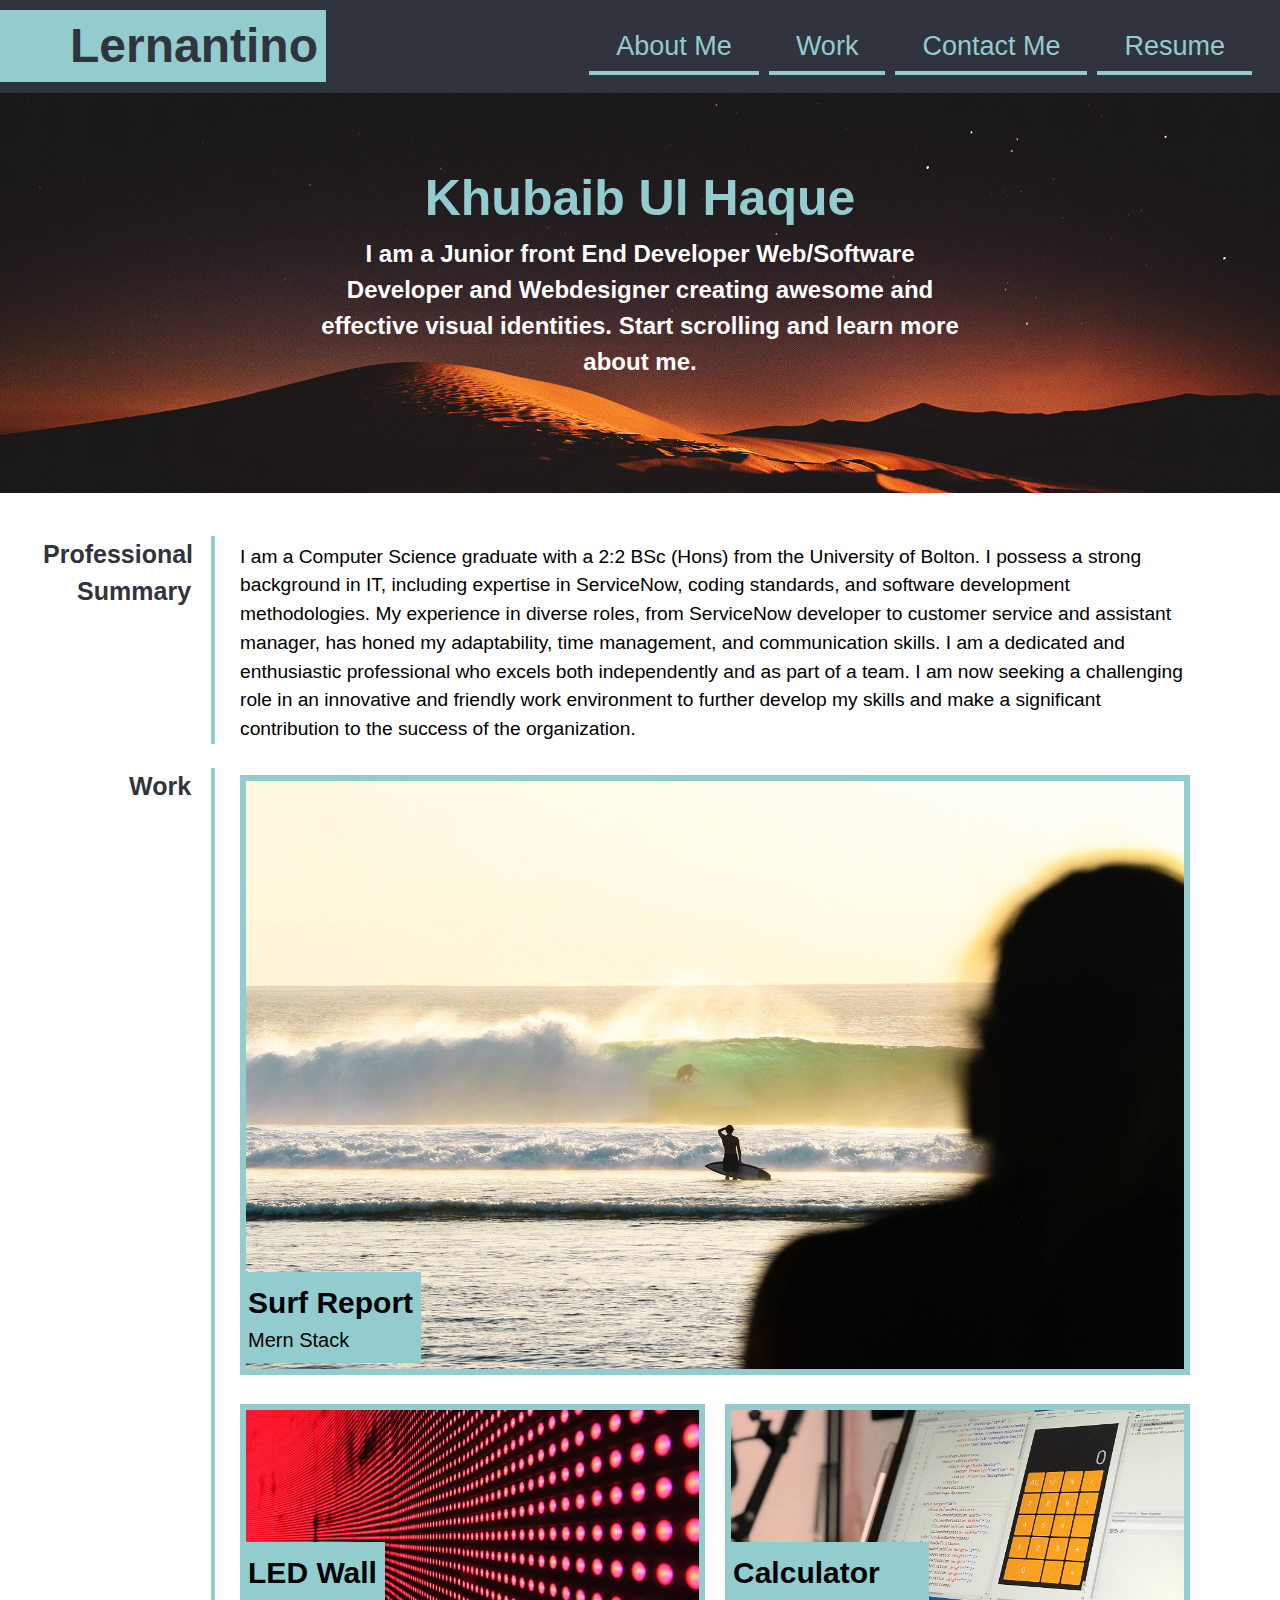
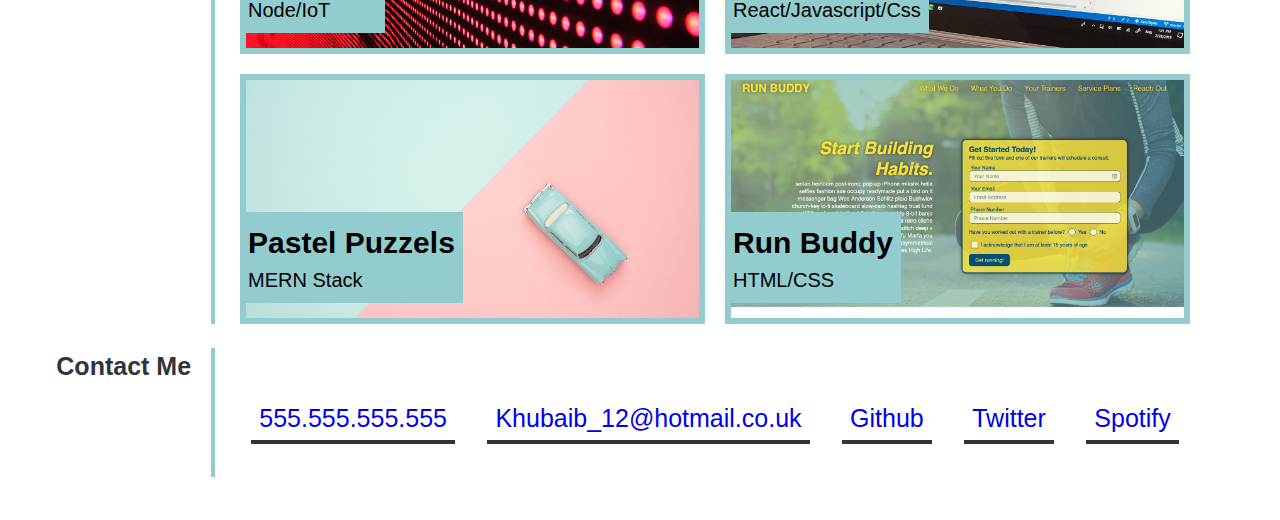
==== index.html @ d8767fd0 "- moving index/html file to deploy using github pages" ====
<!DOCTYPE html>
<html lang="en-gb">

<head>
  <meta charset="UTF-8">
  <meta name="viewport" content="width=device-width, initial-scale=1.0">
  <meta http-equiv="X-UA-Compatible" content="ie=edge">
  <title>Lernantino // Web Developer</title>
  <link rel="stylesheet" href="./challenge/starter/css/style.css" />
</head>

<body>
  <!-- main logo / nav -->
  <header class="navbar">
    <h1>Lernantino</h1>
    <nav>
      <ul class="nav-links">
        <li><a href="#aboutme">About Me</a></li>
        <li><a href=#>Work</a></li>
        <li><a href=#>Contact Me</a></li>
        <li><a href=#>Resume</a></li>
      </ul>
    </nav>
  </header>

  <!-- hero banner -->
  <section class="hero-banner">
    <div class="container">
      <div class="centered">
        <h1 class="centered-h1">Khubaib Ul Haque</h1>
        <h2>I am a Junior front End Developer Web/Software Developer and Webdesigner creating awesome and effective
          visual identities. Start scrolling and learn more about me.</h2>
      </div>
  </section>

  <main class="page-wrapper">
    <!-- about me -->
    <section class="page-section" id="about">
      <div class="grid-item-header">
        <h2>Professional Summary</h2>
      </div>
      <div class="grid-item-content">I am a Computer Science graduate with a 2:2 BSc (Hons)
        from the University of Bolton. I possess a strong background in IT,
        including expertise in ServiceNow, coding standards, and software development methodologies.
        My experience in diverse roles, from ServiceNow developer to customer service and assistant manager,
        has honed my adaptability, time management, and communication skills.
        I am a dedicated and enthusiastic professional who excels both independently and as part of a team.
        I am now seeking a challenging role in an innovative and friendly work environment to further develop
        my skills and make a significant contribution to the success of the organization. </div>
    </section>
    <br>
    <!-- portfolio container -->
    <section class="page-section" id="work">
      <div class="grid-item-header">
        <h2>Work</h2>
      </div>
      <div class="grid-item-content">
        <!-- First image -->
        <div class="img-container">
          <a href="#work-image-1">
            <img src="./challenge/starter/images/02-portfolio-4.jpg" alt="Surf Report">
          </a>
          <div class="bottom-left">
            <h2>Surf Report</h2>
            Mern Stack
          </div>
        </div>
        <!-- Remaining images in the grid container -->
        <div class="grid-container-image">
          <!-- Image 1 -->
          <div class="grid-item-images">
            <a href="#work-image-1">
              <img src="./challenge/starter/images/02-portfolio-1.jpg" alt="Image 1">
            </a>
            <div class="bottom-left">
              <h2>LED Wall</h2>Node/IoT
            </div>
          </div>
          <!-- Image 2 -->
          <div class="grid-item-images">
            <a href="#work-image-2">
              <img src="./challenge/starter/images/02-portfolio-2.jpg" alt="Image 2">
            </a>
            <div class="bottom-left">
              <h2>Calculator</h2>React/Javascript/Css
            </div>
          </div>
          <!-- Image 3 -->
          <div class="grid-item-images">
            <a href="#work-image-3">
              <img src="./challenge/starter/images/02-portfolio-3.jpg" alt="Image 3">
            </a>
            <div class="bottom-left">
              <h2>Pastel Puzzels</h2>MERN Stack
            </div>
          </div>

          <!-- Image 4 -->
          <div class="grid-item-images">
            <a href="#work-image-4">

              <img src="./challenge/starter/images/02-run-buddy.jpg" alt="Image 4">
            </a>
            <div class="bottom-left">
              <h2>Run Buddy</h2>HTML/CSS
            </div>
          </div>
        </div>
      </div>
    </section>

    <br>
    <!-- contact -->
    <section class="page-section" id="contact">
      <div class="grid-item-header">
        <h2>Contact Me</h2>
      </div>
      <div class="grid-item-content">
        <div class="grid-container-contact">
          <!-- Row 1 -->
          <div class="grid-item-contact">
            <a href="#aboutme">555.555.555.555</a>
          </div>
          <!-- -contact 2 -->
          <div class="grid-item-contact"><a href="mailto:khubaib_12@hotmail.com">Khubaib_12@hotmail.co.uk</a></div>
          <!-- -contact 3 -->
          <div class="grid-item-contact"><a href="https://github.com/khubaibshah786">Github</a></div>
          <!-- -contact 4 -->
          <div class="grid-item-contact"><a href="https://x.com/elonmusk?s=20">Twitter</a></div>
          <!-- -contact 5 -->
          <div class="grid-item-contact"><a href="https://open.spotify.com/artist/7HkdQ0gt53LP4zmHsL0nap">Spotify</a>
          </div>
        </div>
      </div>
    </section>
  </main>
</body>

</html>
---- challenge/starter/css/style.css ----
/* Global styling */
* {
  box-sizing: border-box;
}

body {
  margin: 0;
  padding: 0;
  font-family: 'Trebuchet MS', 'Lucida Sans Unicode', 'Lucida Grande', 'Lucida Sans', Arial, sans-serif;
  line-height: 1.5;
}

h1,
h2,
h3,
h4,
h5,
h6 {
  margin: 0;
}

p {
  margin: 0;
}

/* Navbar styling */
.navbar {
  display: flex;
  justify-content: space-between;
  align-items: center;
  color: #31343d;
  background-color: #31343d;
  padding-top: 10px;
  padding-bottom: 10px;
}

/* Navbar header styling */
.navbar h1 {
  background-color: #92ccce;
  padding-left: 70px;
  padding-right: 8px;
  font-size: 48px;
}

/* Navbar navigation styling */
.nav-links {
  display: flex;
  padding-right: 28px;
}


/* Navbar navigation styling */
.nav-links>li>a {
  align-items: center;
  margin-left: 10px;
  padding-bottom: 5px;
  color: #92ccce;
  text-decoration: none;
  border-bottom: 4px solid #92ccce;
  padding: 1em;
  padding-bottom: 10px;
  font-size: 27px;
}

/* Hero banner styling for image */
.hero-banner {
  background-image: url('../images/header-background.jpg');
  height: 400px;
  width: 100%;
  margin-bottom: 25px;
  background-size: cover;
  background-position: center;
}

/* Container styling for image and text centered*/
.container {
  height: 373px;
  display: flex;
  align-items: flex-end;
  flex-direction: column;
  justify-content: flex-end;
  padding-right: 146px;
}

/* Centered text styling */
.centered {
  position: absolute;
  top: 27%;
  left: 50%;
  transform: translate(-50%, -50%);
  text-align: center;
  color: white;
}

/* Centered h1 styling */
.centered-h1 {
  font-size: 50px;
  color: #92ccce;
}

/* Main page section styling */
.page-wrapper {
  display: flex;
  flex-direction: column;
  margin: 43px;
  margin-right: 10vh;
}

/* Each page section styling */
.page-section {
  display: grid;
  grid-template-columns: 15% 85%;
  grid-template-rows: auto;
  /* Set rows to auto to allow content to grow */
}

/* Page section grid item header styling */
.grid-item-header {
  border-right: 4px solid #92ccce;
  padding-top: 0;
}

/* Page section grid styling */
.grid-item-content {
  padding-left: 25px;
  padding-top: 7px;
  font-size: larger;
}


/* Page section grid item header h2 styling */
.grid-item-header h2 {
  color: #31343d;
  padding-right: 20px;
  font-size: 25px;
  text-align: right;
}

/* Image container styling for work section for first image*/
.img-container {
  position: relative;
}

/* Image styling for work section for first image*/
.img-container img {
  width: 100%;
  height: 600px;
  margin: 0;
  border: 6px solid #92ccce;
}

/* Image container link styling work section for first image*/
.img-container a {
  display: block;
  position: relative;
  overflow: hidden;
}

/* Image hover effect for first image*/
.img-container a:hover img {
  filter: brightness(80%);
}

/* Bottom left corner styling for text of all images */
.bottom-left {
  position: absolute;
  bottom: 21px;
  font-size: 20px;
  background-color: #92ccce;
  padding: 8px;
  box-sizing: border-box;
}

/* Grid container for images styling for 4 grid images */
.grid-container-image {
  display: grid;
  grid-template-columns: repeat(2, 1fr);
  grid-template-rows: repeat(2, 250px);
  grid-gap: 20px;
  margin-top: 20px;
}

/* Grid item for images styling for 4 grid images */
.grid-item-images {
  position: relative;
  overflow: hidden;
}

/* Image styling within the grid item for 4 grid images */
.grid-item-images img {
  width: 100%;
  height: 100%;
  object-fit: cover;
  border: 6px solid #92ccce;
}

.grid-item-images a {
  position: relative;
  overflow: hidden;
}

/* Hover effect on image within the grid item for 4 grid images */
.grid-item-images a:hover img {
  filter: brightness(80%);
}

/* Grid container for contact information styling */
.grid-container-contact {
  display: grid;
  grid-template-columns: repeat(5, auto);
  /* 5 columns repeat */
  grid-template-rows: 100%;
  /* 1 row*/
  grid-gap: 10px;
  /* controlling the space between rows */
}

/* Grid item for contact information styling */
.grid-item-contact {
  padding-top: 45px;
  text-align: center;
  padding-bottom: 40px;
}

/* Contact link styling */
.grid-item-contact a {
  text-decoration: none;
  font-size: 25px;
  border-bottom: 4px solid #31343d;
  padding: 8px;
}


/* Media Queries for Responsive Design */

/* Large screens (max-width: 1024px) */
@media only screen and (max-width: 1024px) {
  .navbar {
    flex-direction: column;
    padding-top: 0px;
  }

  .navbar h1 {
    padding: 0px;
    display: flex;
    justify-content: center;
    /* Center the text vertically */
    margin: 0;
    font-size: 70px;
    /* Font size adjusted for Large screens */
    width: 100%;
    margin-top: 0;
    margin-bottom: 0;
  }

  .nav-links {
    margin: 0;
  }

  .nav-links>li {
    text-decoration: none;
  }

  .nav-links>li>a {
    text-decoration: none;
    display: flex;
    font-size: 26px;
    /* Adjust the font size */
  }

  .centered {
    position: absolute;
    top: 42%;
    left: 50%;
    transform: translate(-50%, -50%);
    text-align: center;
    color: white;
  }

  .grid-container-image {
    grid-template-columns: none;
    grid-template-rows: repeat(4, 230px);
  }

  .page-wrapper {
    margin-right: 40px;
  }

  .page-section {
    grid-template-columns: 1fr;
    /* Set to a single column */
  }

  .grid-container-contact {
    grid-template-columns: 0;
    grid-gap: 34px;
    grid-template-rows: 16px auto 29px;
  }

  .grid-item-content {
    padding-left: 0;
    padding-top: 15px;
  }

  .grid-item-header {
    padding: 0;
    grid-column: 1;
    /* Header spans the full width */
    border-right: none;
    border-bottom: 4px solid #31343d;
  }

  .grid-item-header h2 {
    text-align: left;
    /* Adjust text alignment */
    padding-right: 0;
    width: auto;
    font-size: 50px;
    color: #31343d;
  }

  .grid-item-contact a {
    color: #31343d;
    font-size: 16px;
  }

  .grid-item-contact {
    padding: 0;
  }

  .centered-h1 {
    font-size: 32px;
  }
}

/* Larger screens (max-width: 1440px) */
@media only screen and (max-width: 1440px) {

  /* Centered text in hero image styling for different screen size */
  .centered {
    position: absolute;
    top: 30%;
    left: 50%;
  }
}

/* Medium screens (max-width: 768px) */
@media only screen and (max-width: 768px) {

  /* Centered text in hero image styling for Medium screen size */
  .centered {
    position: absolute;
    left: 50%;
    top: 42%;
    width: 64%;
  }

  /* Font size for hero image text updated */
  .centered-h1 {
    font-size: 32px;
  }

  /* Hero image height increased for center text */
  .hero-banner {
    height: 484px;
  }

  /* remove bullet points and add padding to links */
  .nav-links {
    list-style-type: none;
    padding-right: 49px;
  }

  /* update padding on herf links and update font size */
  .nav-links>li>a {
    font-size: 34px;
    padding-top: 12px;
    padding-bottom: 0px;
    padding-left: 0px;
    padding-right: 0px;
  }
}

/* Smaller screens (max-width: 425px) */
@media only screen and (max-width: 425px) {

  /* Centered text in hero image styling for Smaller screen size */
  .centered {
    position: absolute;
    left: 50%;
    top: 41%;
  }

  /* update font size */
  .nav-links>li>a {
    font-size: 19px;
  }
}

/* Even smaller screens (max-width: 375px) */
@media only screen and (max-width: 375px) {

  /* Centered text in hero image styling for even smaller screens */
  .centered {
    position: absolute;
    left: 50%;
    top: 45%;
  }

  /* update font size for smaller screens */
  .nav-links>li>a {
    font-size: 16px;
  }
}

/* Extra small screens (max-width: 320px) */
@media only screen and (max-width: 320px) {

  /* Centered text in hero image styling for even smaller screens */
  .centered {
    position: absolute;
    left: 50%;
    top: 43%;
    width: 87%;
  }

  /* remove bullet points and add padding to links */
  .nav-links {
    list-style-type: none;
    padding-right: 0;
    padding-top: 10px;
    padding-bottom: 10px;
    padding-left: 0;
  }

  /* update font size for smaller screens */
  .nav-links>li>a {
    font-size: 16px;
  }

  /* change size of main header above navigation for extra small screens so its not overlapping */
  .navbar h1 {
    font-size: 58px;
  }

  /* 
  update the display setting to allow sections to sit in the middle of the screen on extra
  small devices
   */
  .page-section {
    display: contents;
  }

  /* update font size for headers on each section so it does not overlap */
  .grid-item-header h2 {
    font-size: 41px;
  }
}
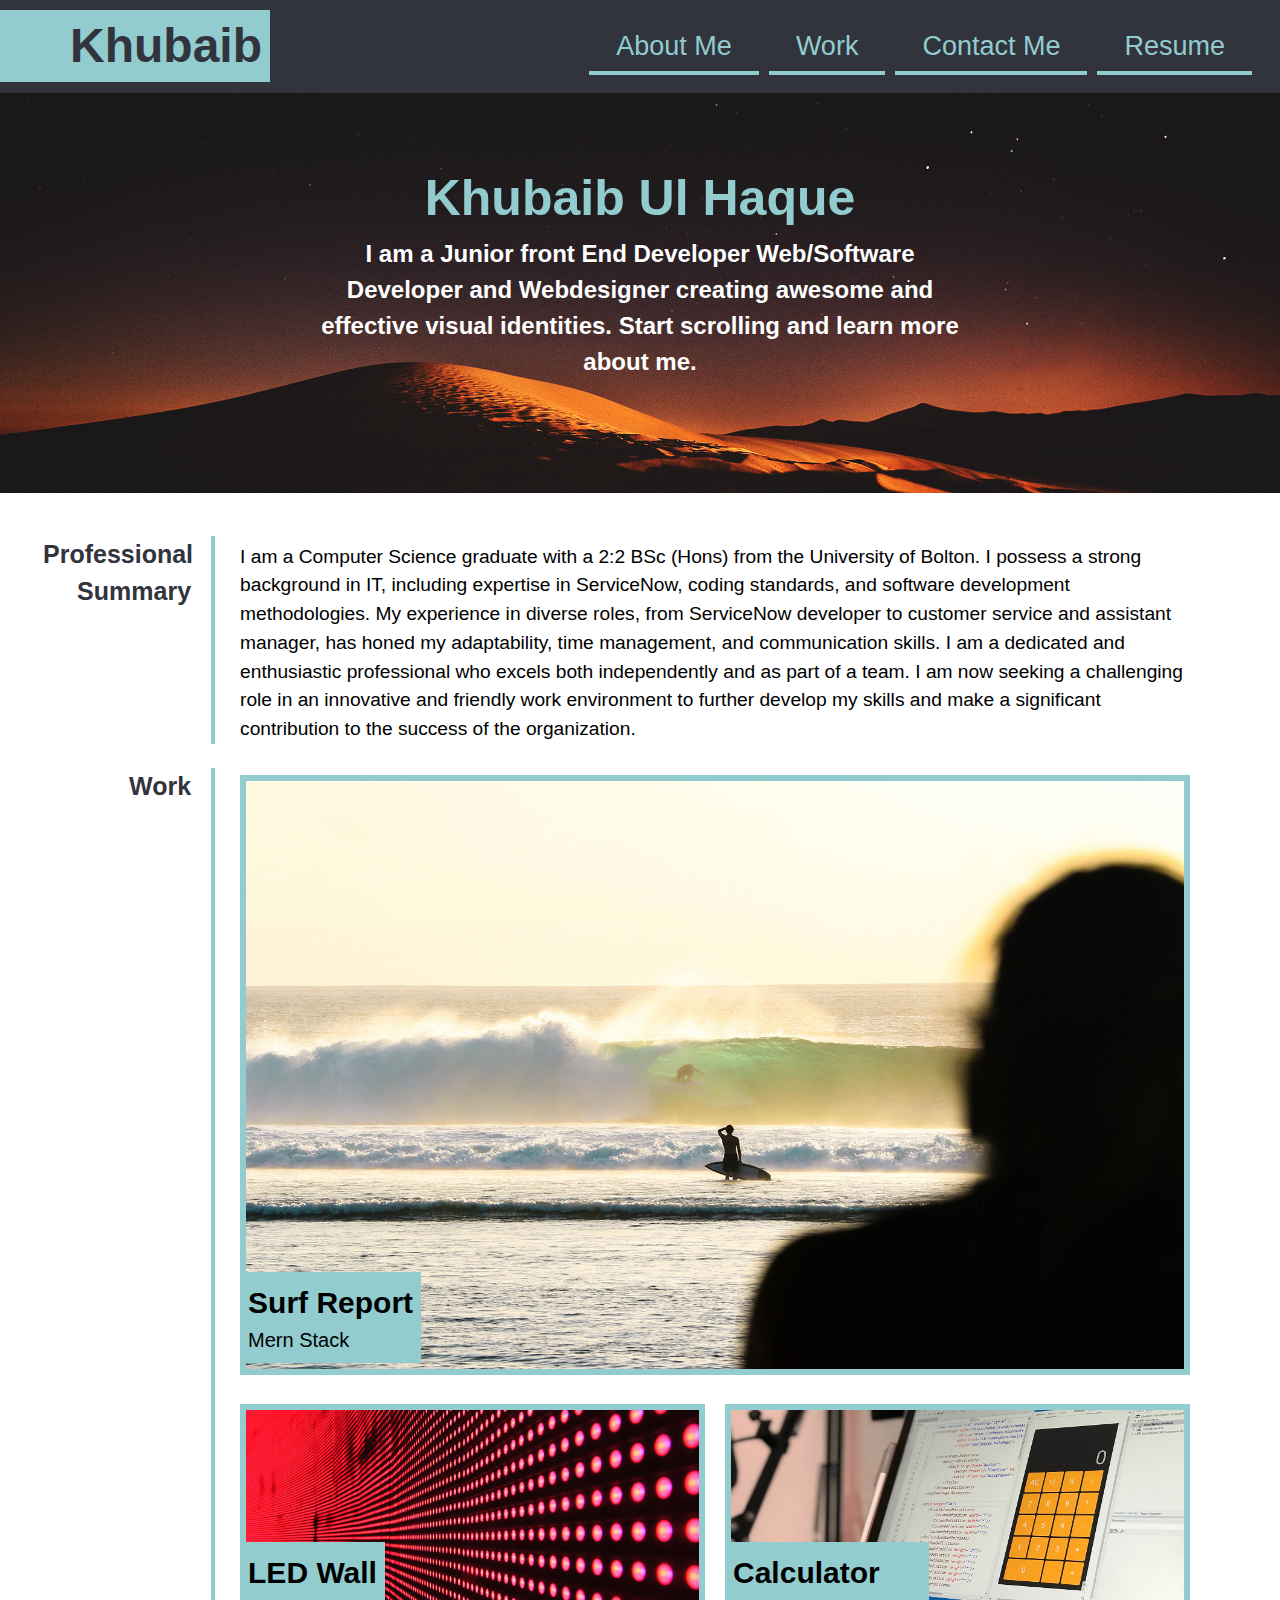
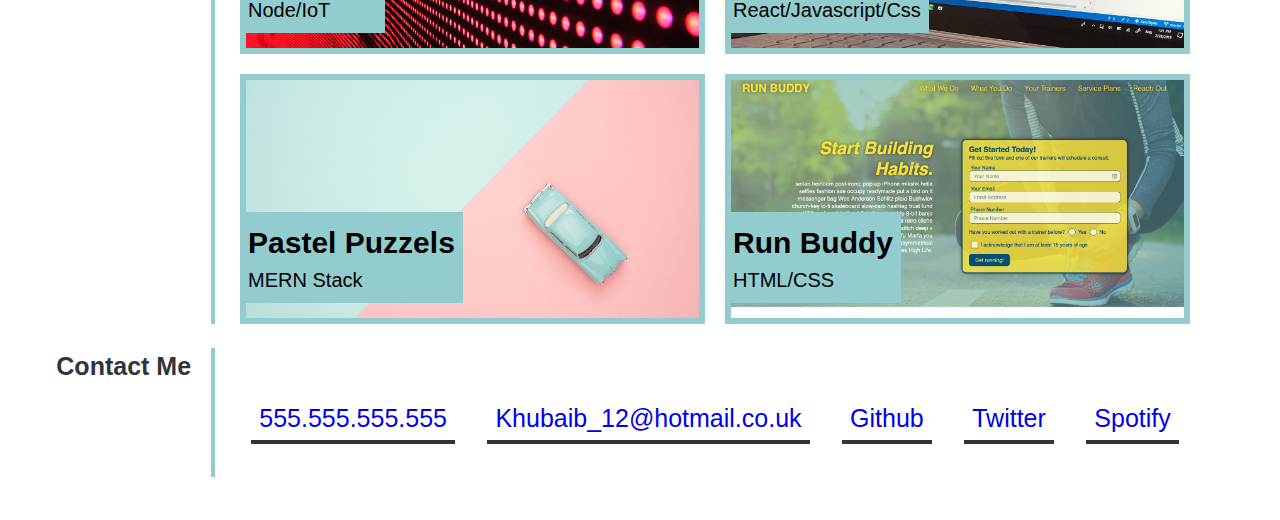
==== commit f8528f39: "- updating name on portfolio" ====
--- a/index.html
+++ b/index.html
@@ -5,14 +5,14 @@
   <meta charset="UTF-8">
   <meta name="viewport" content="width=device-width, initial-scale=1.0">
   <meta http-equiv="X-UA-Compatible" content="ie=edge">
-  <title>Lernantino // Web Developer</title>
+  <title>Khubaib Ul Haque // Web Developer</title>
   <link rel="stylesheet" href="./challenge/starter/css/style.css" />
 </head>
 
 <body>
   <!-- main logo / nav -->
   <header class="navbar">
-    <h1>Lernantino</h1>
+    <h1>Khubaib</h1>
     <nav>
       <ul class="nav-links">
         <li><a href="#aboutme">About Me</a></li>
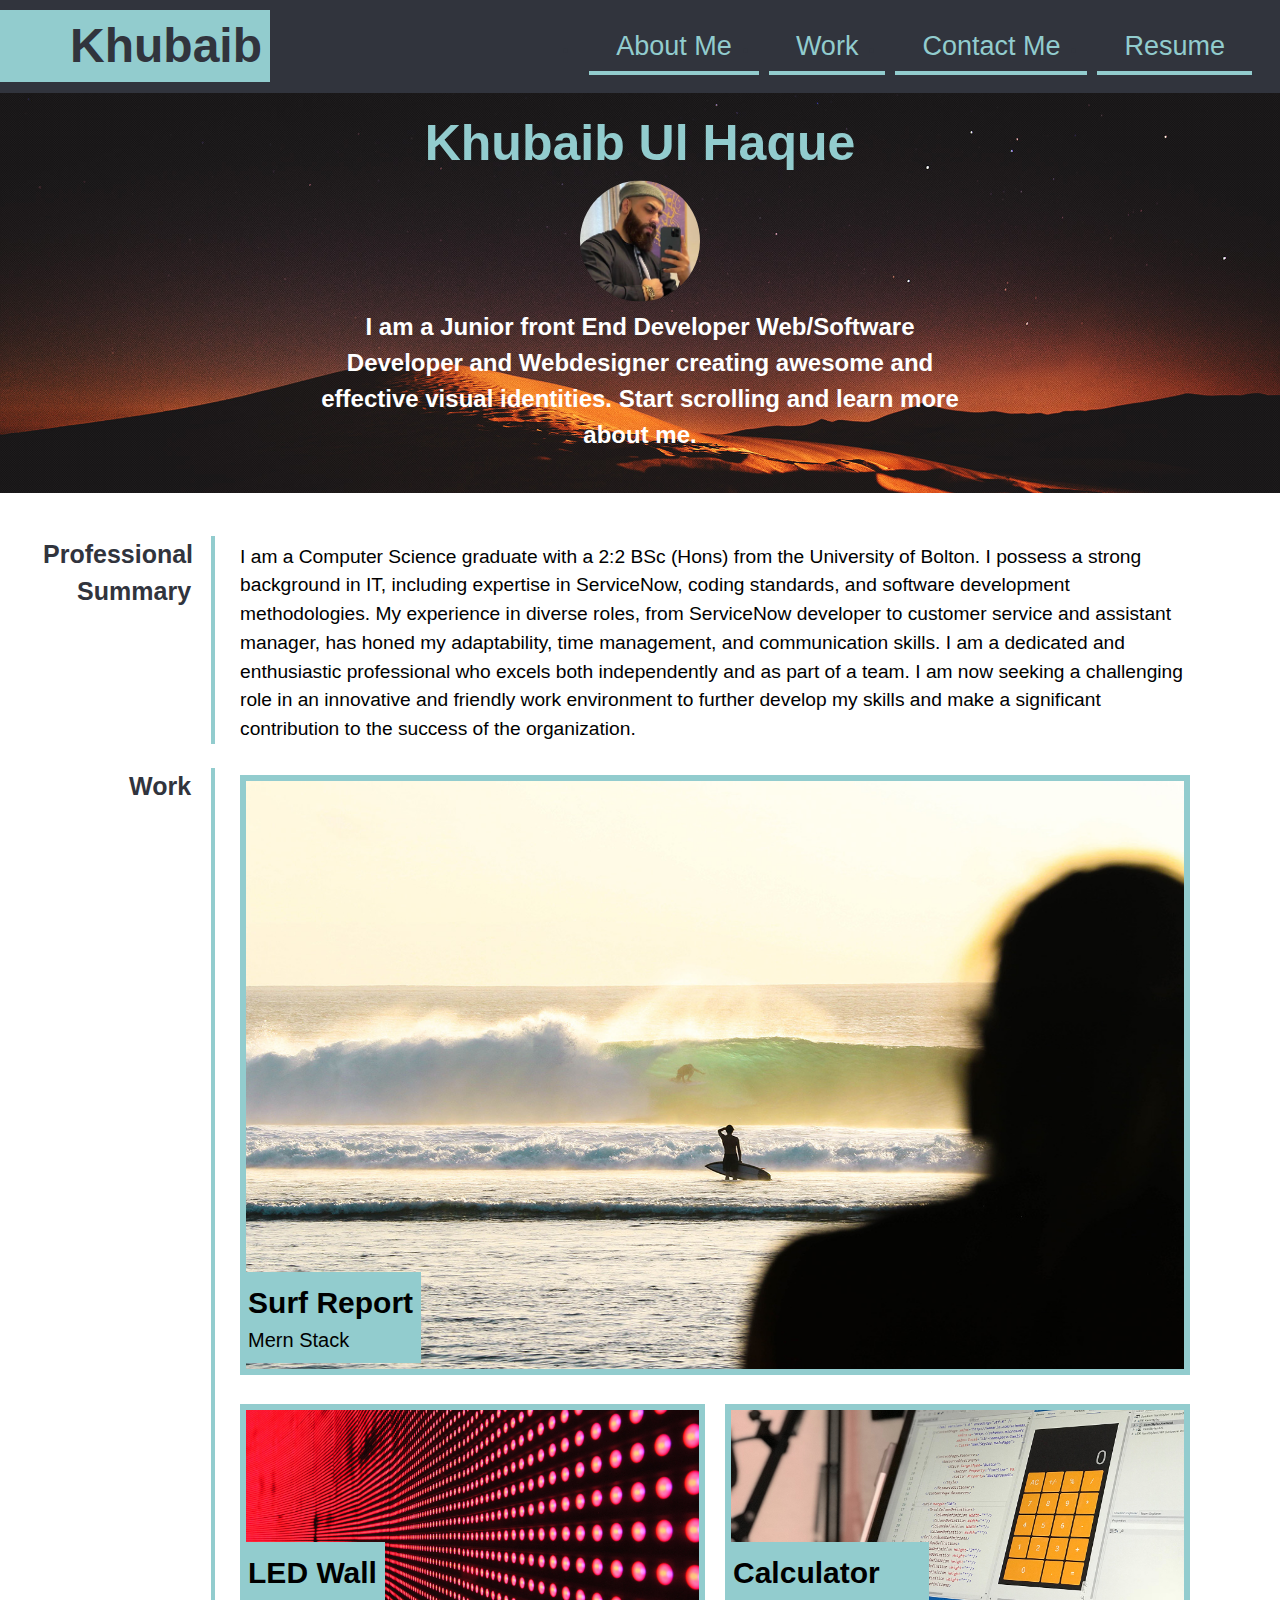
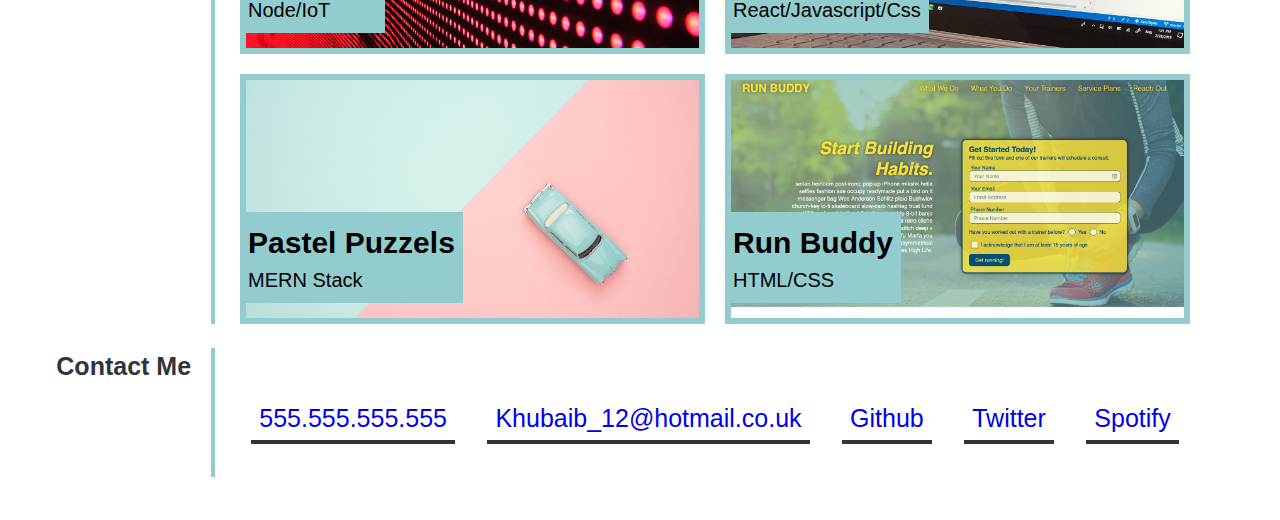
==== commit 5ccc0095: "- adding recent photo" ====
--- a/index.html
+++ b/index.html
@@ -28,6 +28,7 @@
     <div class="container">
       <div class="centered">
         <h1 class="centered-h1">Khubaib Ul Haque</h1>
+        <img src="./challenge/starter/images/profile.png" alt="Surf Report" width="120px" style="border-radius: 50%;">
         <h2>I am a Junior front End Developer Web/Software Developer and Webdesigner creating awesome and effective
           visual identities. Start scrolling and learn more about me.</h2>
       </div>
--- a/challenge/starter/css/style.css
+++ b/challenge/starter/css/style.css
@@ -230,6 +230,16 @@
   padding: 8px;
 }
 
+/* Larger screens (max-width: 1440px) */
+@media only screen and (max-width: 1440px) {
+
+  /* Centered text in hero image styling for different screen size */
+  .centered {
+    position: absolute;
+    top: 31%;
+    left: 50%;
+  }
+}
 
 /* Media Queries for Responsive Design */
 
@@ -270,7 +280,7 @@
 
   .centered {
     position: absolute;
-    top: 42%;
+    top: 45%;
     left: 50%;
     transform: translate(-50%, -50%);
     text-align: center;
@@ -333,16 +343,7 @@
   }
 }
 
-/* Larger screens (max-width: 1440px) */
-@media only screen and (max-width: 1440px) {
-
-  /* Centered text in hero image styling for different screen size */
-  .centered {
-    position: absolute;
-    top: 30%;
-    left: 50%;
-  }
-}
+
 
 /* Medium screens (max-width: 768px) */
 @media only screen and (max-width: 768px) {
@@ -351,8 +352,8 @@
   .centered {
     position: absolute;
     left: 50%;
-    top: 42%;
-    width: 64%;
+    top: 46%;
+    /* width: 64%; */
   }
 
   /* Font size for hero image text updated */
@@ -388,7 +389,8 @@
   .centered {
     position: absolute;
     left: 50%;
-    top: 41%;
+    top: 47%;
+    width: 305px;
   }
 
   /* update font size */
@@ -421,7 +423,7 @@
     position: absolute;
     left: 50%;
     top: 43%;
-    width: 87%;
+    width: 102%;
   }
 
   /* remove bullet points and add padding to links */
